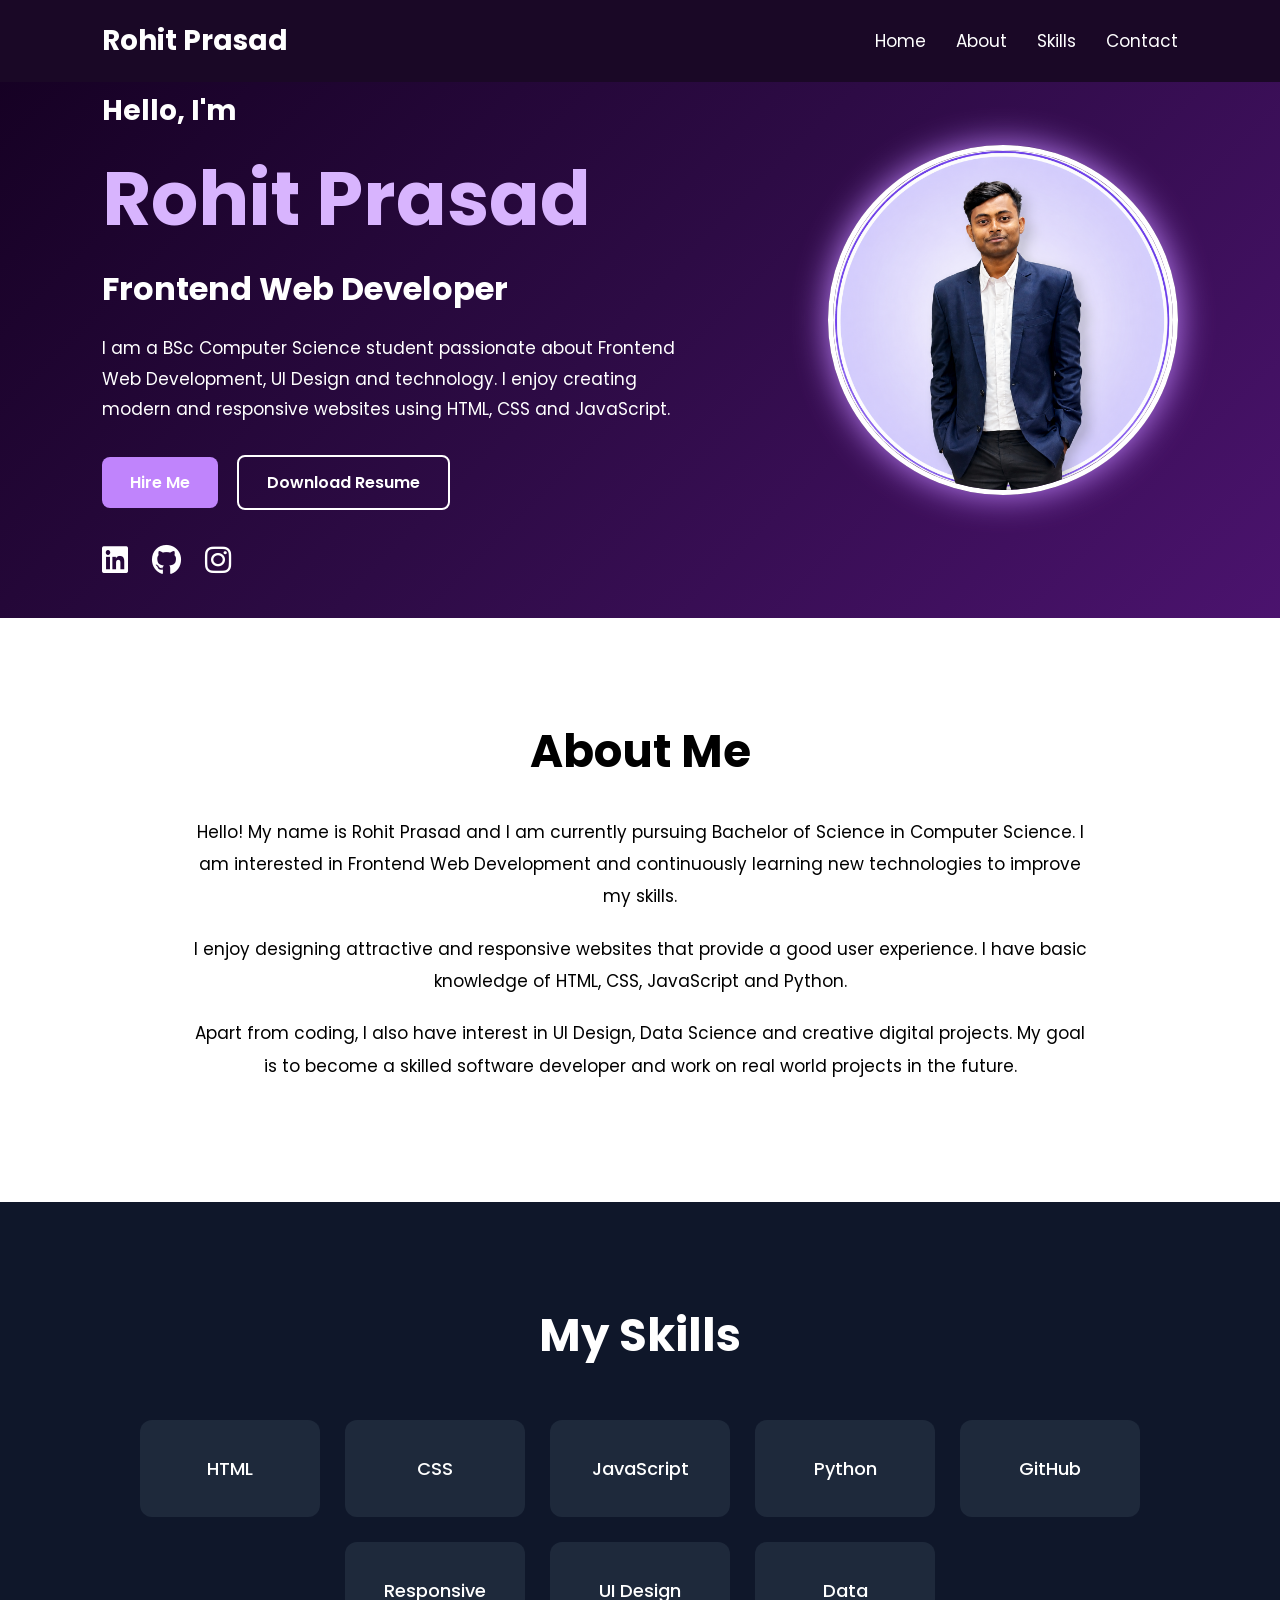
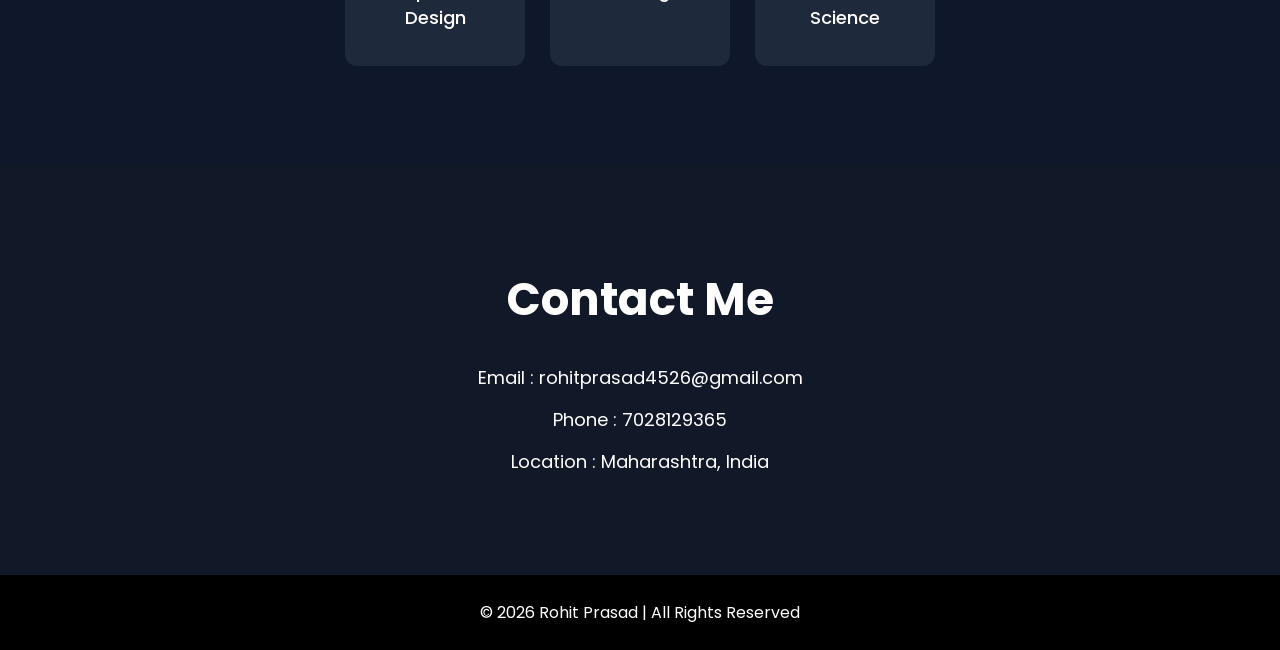
==== Task1_Portfolio/index.html @ 903c0bda "Add files via upload" ====
<!DOCTYPE html>
<html lang="en">

<head>

    <meta charset="UTF-8">

    <meta name="viewport" content="width=device-width, initial-scale=1.0">

    <title>Rohit Portfolio</title>

    <link rel="stylesheet" href="style.css">

    <!-- Google Font -->

    <link href="https://fonts.googleapis.com/css2?family=Poppins:wght@300;400;500;600&display=swap" rel="stylesheet">

    <!-- Font Awesome -->

    <link rel="stylesheet"
        href="https://cdnjs.cloudflare.com/ajax/libs/font-awesome/6.5.1/css/all.min.css">

</head>

<body>

    <!-- Navbar -->

    <nav>

        <h2 class="logo">Rohit Prasad</h2>

        <ul id="menu">

            <li><a href="#home">Home</a></li>

            <li><a href="#about">About</a></li>

            <li><a href="#skills">Skills</a></li>

            <li><a href="#contact">Contact</a></li>

        </ul>

        <div id="menu-btn">
            ☰
        </div>

    </nav>

    <!-- Home Section -->

    <section id="home">

        <div class="home-text">

            <h3>Hello, I'm</h3>

            <h1>Rohit Prasad</h1>

            <h2>Frontend Web Developer</h2>

            <p>
                I am a BSc Computer Science student passionate about
                Frontend Web Development, UI Design and technology.
                I enjoy creating modern and responsive websites using
                HTML, CSS and JavaScript.
            </p>

            <div class="buttons">

                <button>Hire Me</button>

<a href="resume.pdf" download>
<button class="btn2">Download Resume</button>
</a>
            </div>

            <!-- Social Icons -->

            <div class="social-icons">

                <i class="fa-brands fa-linkedin"></i>

                <i class="fa-brands fa-github"></i>

                <i class="fa-brands fa-instagram"></i>

            </div>

        </div>

        <!-- Image -->

        <div class="home-image">

            <img src="myimage.png" alt="profile">

        </div>

    </section>

    <!-- About Section -->

    <section id="about">

        <div class="about-text">

            <h1>About Me</h1>

            <p>
                Hello! My name is Rohit Prasad and I am currently pursuing
                Bachelor of Science in Computer Science. I am interested in
                Frontend Web Development and continuously learning new
                technologies to improve my skills.
            </p>

            <p>
                I enjoy designing attractive and responsive websites that
                provide a good user experience. I have basic knowledge of
                HTML, CSS, JavaScript and Python.
            </p>

            <p>
                Apart from coding, I also have interest in UI Design,
                Data Science and creative digital projects.
                My goal is to become a skilled software developer and
                work on real world projects in the future.
            </p>

        </div>

    </section>

    <!-- Skills Section -->

    <section id="skills">

        <h1>My Skills</h1>

        <div class="skills-box">

            <div class="box">HTML</div>

            <div class="box">CSS</div>

            <div class="box">JavaScript</div>

            <div class="box">Python</div>

            <div class="box">GitHub</div>

            <div class="box">Responsive Design</div>

            <div class="box">UI Design</div>

            <div class="box">Data Science</div>

        </div>

    </section>

    <!-- Contact Section -->

    <section id="contact">

        <h1>Contact Me</h1>

        <p>Email : rohitprasad4526@gmail.com</p>

        <p>Phone : 7028129365</p>

        <p>Location : Maharashtra, India</p>

    </section>

    <!-- Footer -->

    <footer>

        <p>© 2026 Rohit Prasad | All Rights Reserved</p>

    </footer>

    <script src="script.js"></script>

</body>

</html>
---- Task1_Portfolio/style.css ----
*{
    margin:0;
    padding:0;
    box-sizing:border-box;
    font-family:'Poppins',sans-serif;
    scroll-behavior:smooth;
}

body{
    background:#0f172a;
    color:white;
}

/* Navbar */

nav{
    width:100%;
    display:flex;
    justify-content:space-between;
    align-items:center;
    padding:20px 8%;
    background:#1a0826;
    position:fixed;
    top:0;
    left:0;
    z-index:1000;
}

.logo{
    font-size:28px;
    color:#ffffff;
}

nav ul{
    display:flex;
    list-style:none;
}

nav ul li{
    margin-left:30px;
}

nav ul li a{
    color:white;
    text-decoration:none;
    transition:0.3s;
    font-size:17px;
}

nav ul li a:hover{
    color:#d8b4fe;
}

#menu-btn{
    display:none;
    font-size:28px;
    cursor:pointer;
}

/* Home Section */
#home{
    min-height:auto;
    display:flex;
    justify-content:space-between;
    align-items:center;
    padding:90px 8% 40px;

    background: linear-gradient(
    135deg,
    #140021,
    #2d0b45,
    #4b136e
    );
}

.home-text{
    max-width:600px;
}

.home-text h3{
    font-size:28px;
}

.home-text h1{
    font-size:75px;
    color:#d8b4fe;
    margin-top:10px;
}

.home-text h2{
    margin-top:10px;
    font-size:32px;
}

.home-text p{
    margin-top:20px;
    line-height:1.8;
    font-size:17px;
}

/* Buttons */

.buttons{
    margin-top:30px;
}

button{
    padding:13px 28px;
    border:none;
    border-radius:8px;
    background:#c084fc;
    color:white;
    cursor:pointer;
    margin-right:15px;
    transition:0.3s;
    font-size:16px;
    font-weight:600;
}

button:hover{
    background:#a855f7;
    transform:scale(1.05);
}

.btn2{
    background:transparent;
    border:2px solid white;
}

/* Social Icons */

.social-icons{
    margin-top:35px;
}

.social-icons i{
    font-size:30px;
    margin-right:20px;
    cursor:pointer;
    transition:0.3s;
}

.social-icons i:hover{
    color:#e9d5ff;
    transform:translateY(-5px);
}

/* Home Image */
.home-image{
    margin-top:-20px;
}

.home-image img{
    width:350px;
    height:350px;
    border-radius:50%;
    object-fit:cover;
    border:5px solid white;

    box-shadow:0 0 35px #c084fc;
}

/* About */

#about{
    padding:100px 8%;
    background:white;
    color:black;
}

.about-text{
    max-width:900px;
    margin:auto;
    text-align:center;
}

.about-text h1{
    font-size:45px;
    margin-bottom:30px;
}

.about-text p{
    line-height:1.9;
    margin-bottom:20px;
    font-size:17px;
}

/* Skills */

#skills{
    padding:100px 8%;
    text-align:center;
}

#skills h1{
    font-size:45px;
    margin-bottom:50px;
}

.skills-box{
    display:flex;
    justify-content:center;
    flex-wrap:wrap;
    gap:25px;
}

.box{
    background:#1e293b;
    padding:35px;
    width:180px;
    border-radius:12px;
    transition:0.3s;
    font-size:18px;
    font-weight:500;
}

.box:hover{
    transform:translateY(-10px);
    background:#7e22ce;
}

/* Contact */

#contact{
    padding:100px 8%;
    text-align:center;
    background:#111827;
}

#contact h1{
    font-size:45px;
    margin-bottom:30px;
}

#contact p{
    margin-top:15px;
    font-size:18px;
}

/* Footer */

footer{
    text-align:center;
    padding:25px;
    background:black;
}

/* Responsive */

@media(max-width:900px){

    #home{
        flex-direction:column-reverse;
        text-align:center;
        padding-top:90px;
    }

    .home-image img{
        width:270px;
        height:270px;
        margin-bottom:40px;
    }

    .home-text h1{
        font-size:55px;
    }

    .home-text h2{
        font-size:25px;
    }

    .buttons{
        display:flex;
        justify-content:center;
        flex-wrap:wrap;
        gap:15px;
    }

}

/* Mobile */

@media(max-width:768px){

    nav ul{
        display:none;
        flex-direction:column;
        background:#1a0826;
        position:absolute;
        top:80px;
        right:0;
        width:220px;
        text-align:center;
        padding:20px 0;
    }

    nav ul.active{
        display:flex;
    }

    nav ul li{
        margin:20px 0;
    }

    #menu-btn{
        display:block;
    }

    .home-text h1{
        font-size:45px;
    }

    .home-text h2{
        font-size:22px;
    }

    .home-text p{
        font-size:15px;
    }

    .about-text h1,
    #skills h1,
    #contact h1{
        font-size:38px;
    }

}
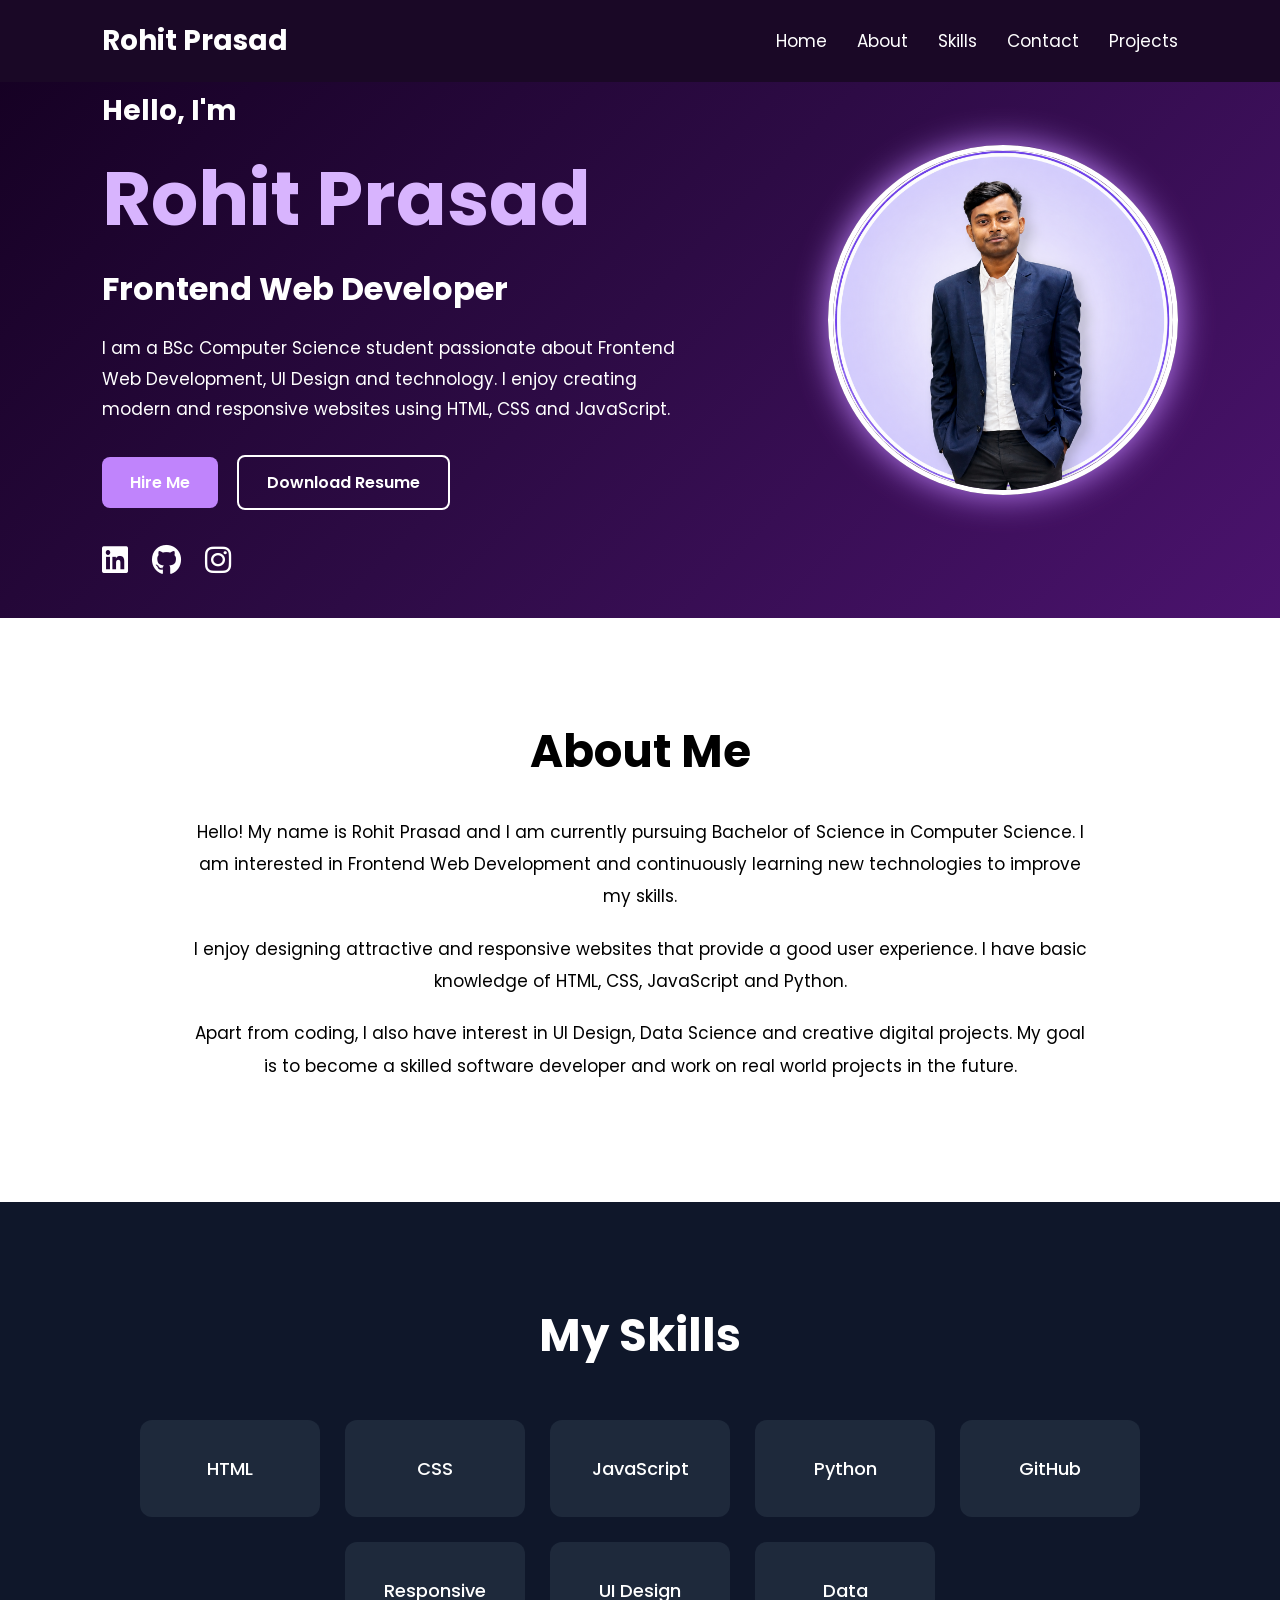
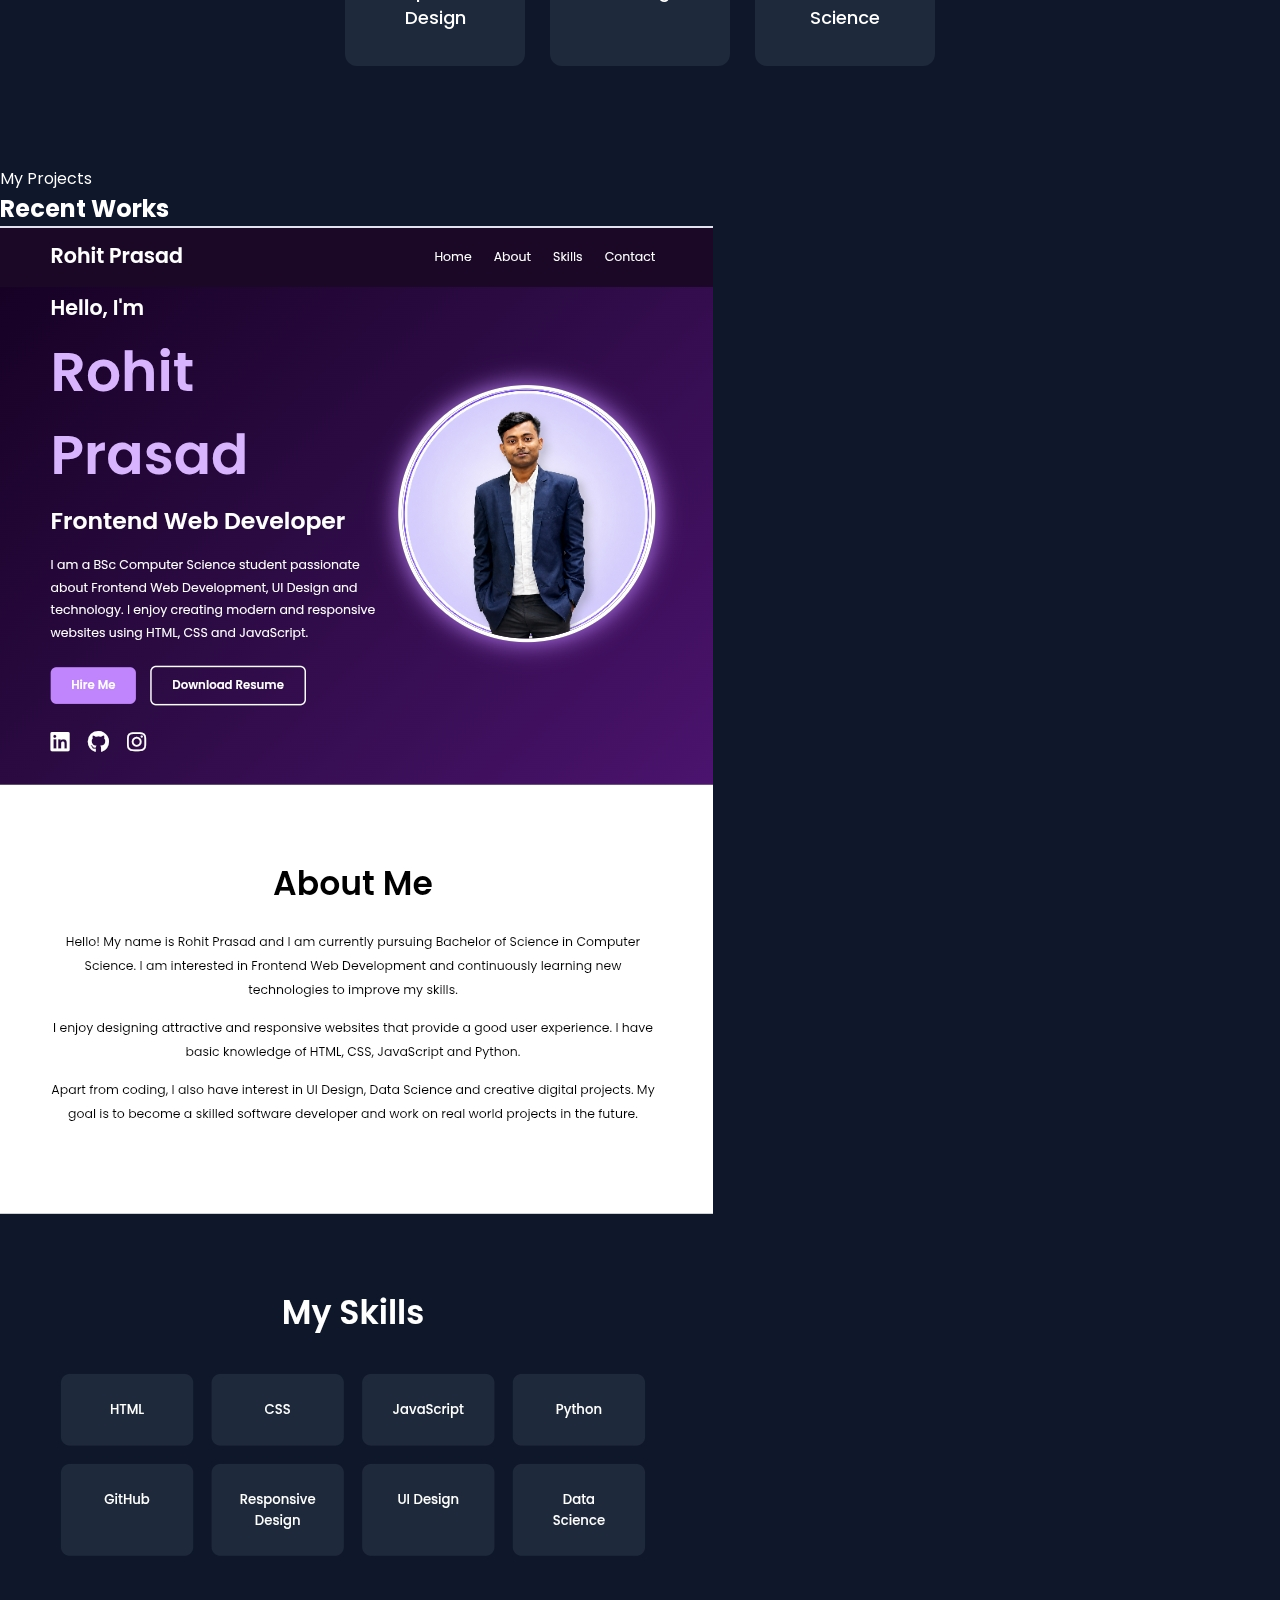
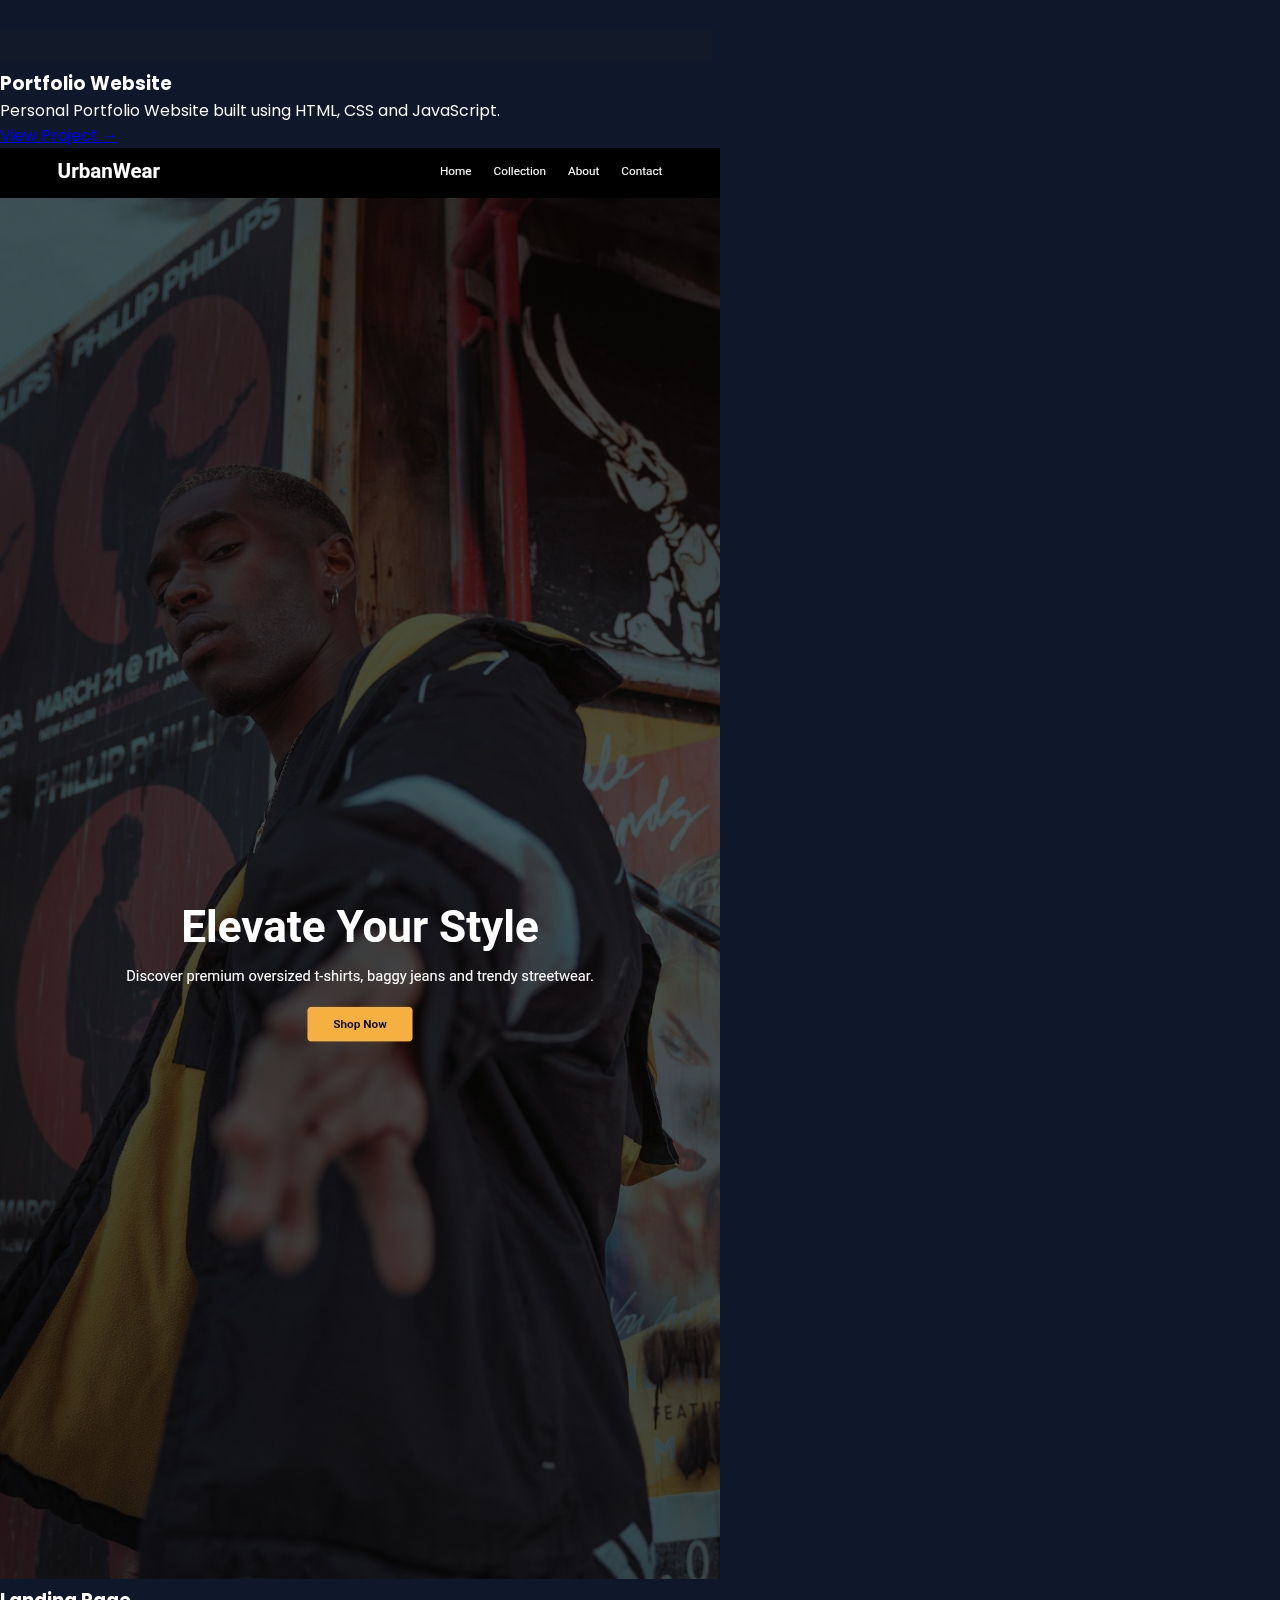
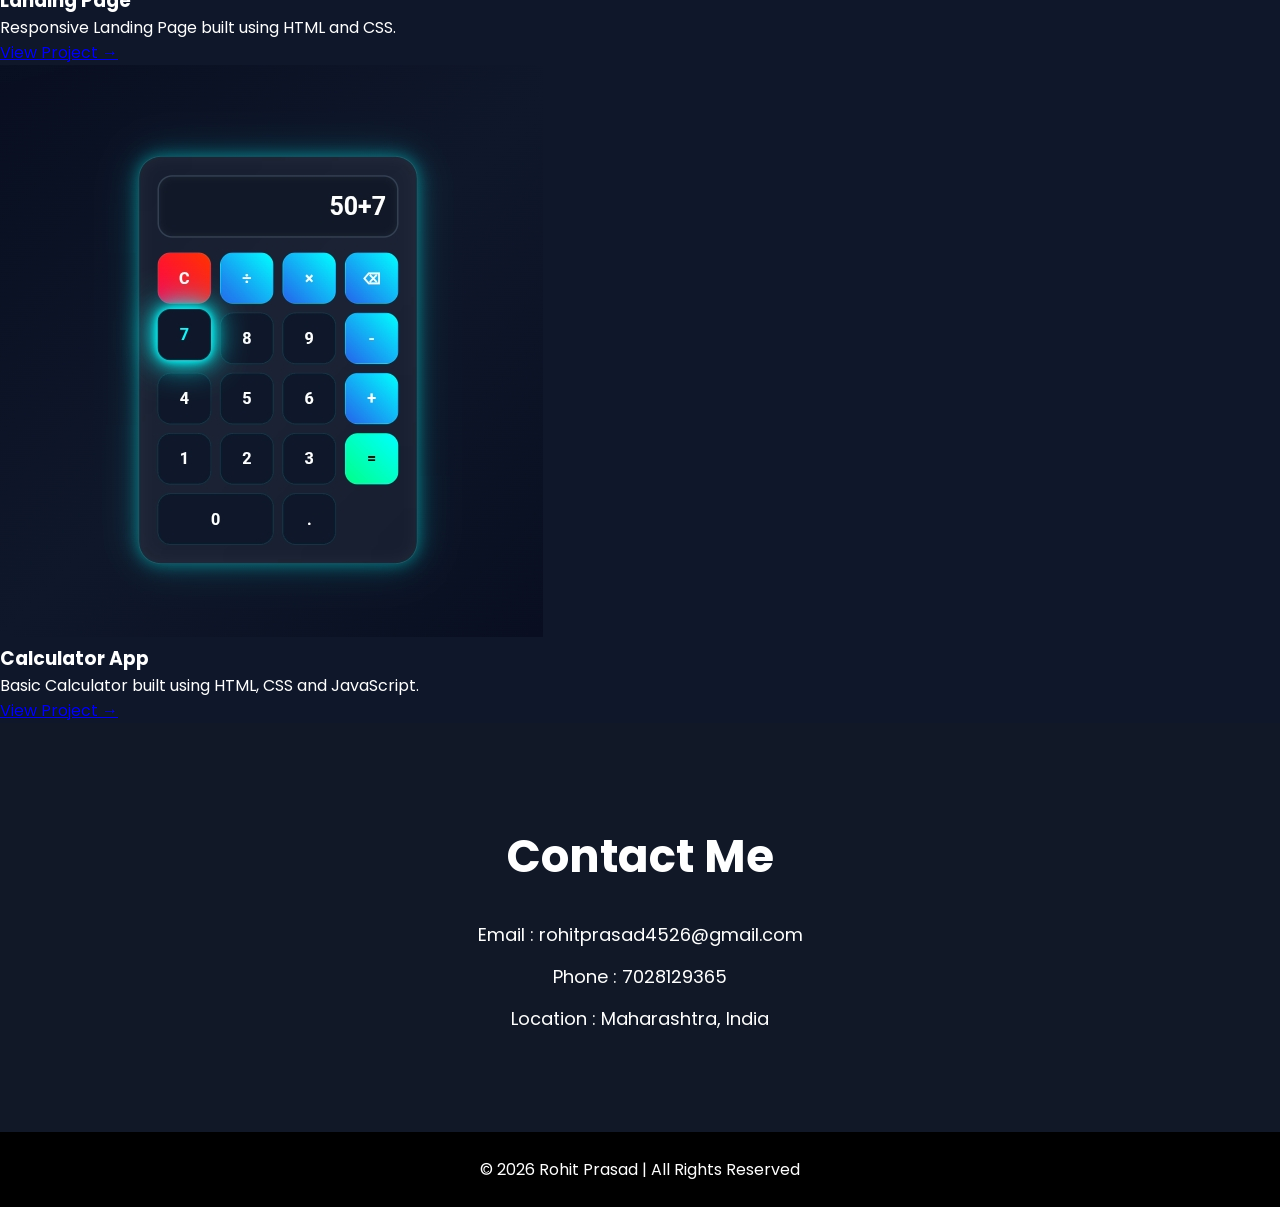
==== commit c3761dfc: "Add projects section with project details Added a projects section with project cards showcasing rec" ====
--- a/Task1_Portfolio/index.html
+++ b/Task1_Portfolio/index.html
@@ -40,6 +40,8 @@
 
             <li><a href="#contact">Contact</a></li>
 
+            <li><a href="#projects">Projects</a></li>
+            
         </ul>
 
         <div id="menu-btn">
@@ -160,6 +162,54 @@
 
     </section>
 
+    <section id="projects">
+
+    <p class="small-heading">My Projects</p>
+
+    <h2 class="section-title">Recent Works</h2>
+
+    <div class="project-container">
+
+        <div class="project-card">
+            <img src="task1.jpg" alt="Portfolio Website">
+
+            <h3>Portfolio Website</h3>
+
+            <p>Personal Portfolio Website built using HTML, CSS and JavaScript.</p>
+
+            <a href="https://rohit-lvl1-portfolio.netlify.app" target="_blank">
+                View Project →
+            </a>
+        </div>
+
+        <div class="project-card">
+            <img src="task2.jpg" alt="Landing Page">
+
+            <h3>Landing Page</h3>
+
+            <p>Responsive Landing Page built using HTML and CSS.</p>
+
+            <a href="https://rohit-landing-page.netlify.app" target="_blank">
+                View Project →
+            </a>
+        </div>
+
+        <div class="project-card">
+            <img src="task3.jpg" alt="Calculator">
+
+            <h3>Calculator App</h3>
+
+            <p>Basic Calculator built using HTML, CSS and JavaScript.</p>
+
+            <a href="https://rohit-calculator-lvl1.netlify.app" target="_blank">
+                View Project →
+            </a>
+        </div>
+
+    </div>
+
+    </section>
+
     <!-- Contact Section -->
 
     <section id="contact">
@@ -186,4 +236,4 @@
 
 </body>
 
-</html>+</html>
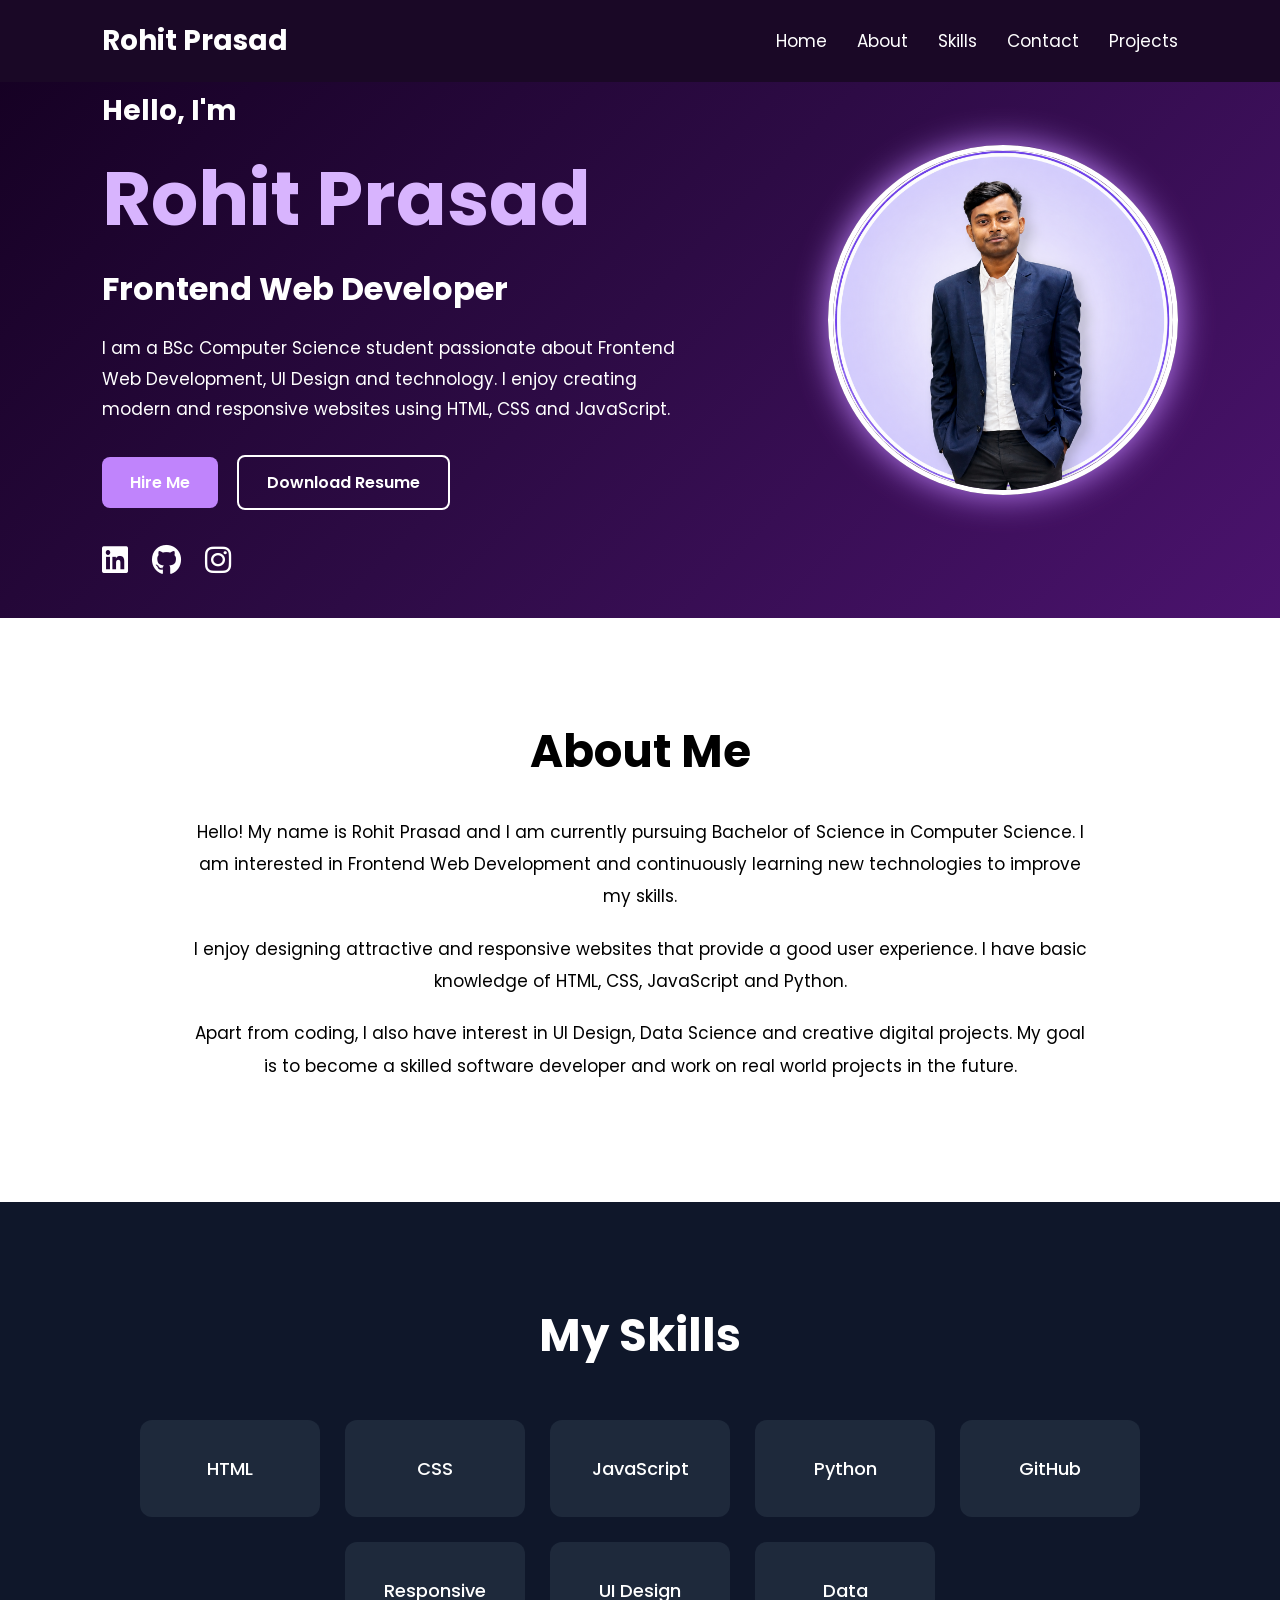
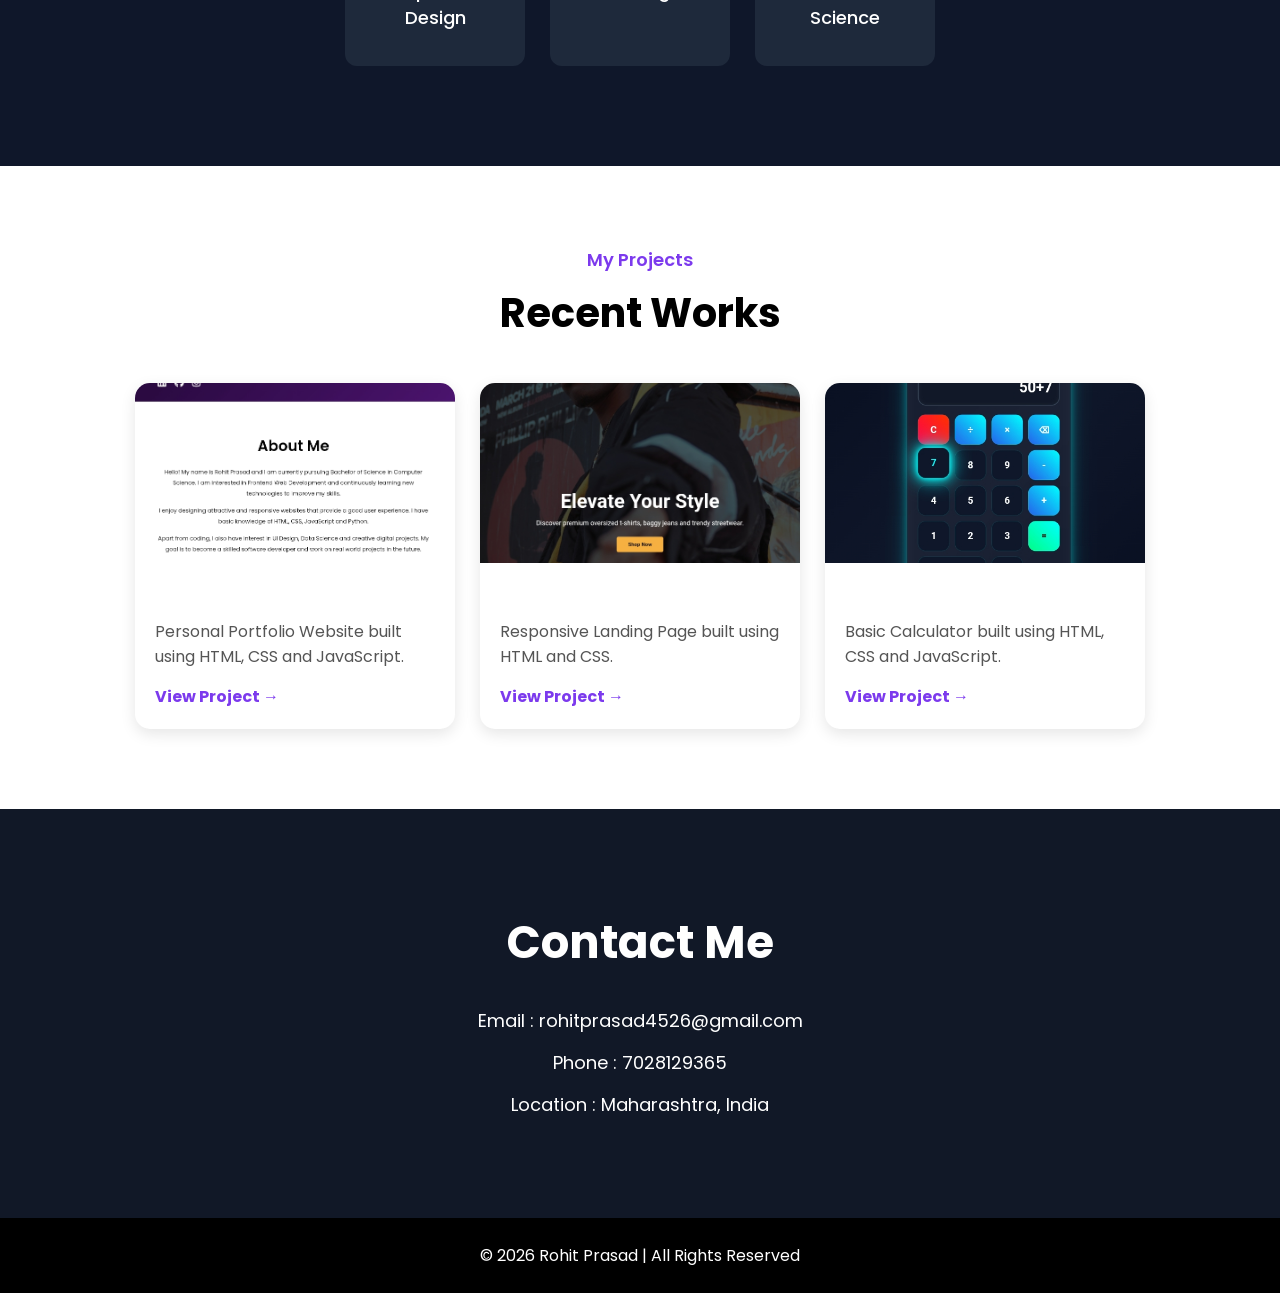
==== commit 15d436db: "Update project links in index.html" ====
--- a/Task1_Portfolio/index.html
+++ b/Task1_Portfolio/index.html
@@ -177,7 +177,7 @@
 
             <p>Personal Portfolio Website built using HTML, CSS and JavaScript.</p>
 
-            <a href="https://rohit-lvl1-portfolio.netlify.app" target="_blank">
+            <a href="https://rohit-portfolio-task1.vercel.app" target="_blank">
                 View Project →
             </a>
         </div>
@@ -189,7 +189,7 @@
 
             <p>Responsive Landing Page built using HTML and CSS.</p>
 
-            <a href="https://rohit-landing-page.netlify.app" target="_blank">
+            <a href="https://rohit-landingpage-task2.vercel.app" target="_blank">
                 View Project →
             </a>
         </div>
@@ -201,7 +201,7 @@
 
             <p>Basic Calculator built using HTML, CSS and JavaScript.</p>
 
-            <a href="https://rohit-calculator-lvl1.netlify.app" target="_blank">
+            <a href="https://rohit-calculator-task3.vercel.app" target="_blank">
                 View Project →
             </a>
         </div>
--- a/Task1_Portfolio/style.css
+++ b/Task1_Portfolio/style.css
@@ -217,6 +217,71 @@
 .box:hover{
     transform:translateY(-10px);
     background:#7e22ce;
+}
+
+/* Project */
+
+.small-heading{
+    text-align:center;
+    color:#7c3aed;
+    font-size:18px;
+    font-weight:600;
+    margin-bottom:10px;
+}
+
+.section-title{
+    text-align:center;
+    font-size:40px;
+    margin-bottom:40px;
+    color:black;
+}
+
+#projects{
+    padding:80px 10%;
+    background:#ffffff;
+}
+
+.project-container{
+    display:flex;
+    justify-content:center;
+    gap:25px;
+    flex-wrap:wrap;
+}
+
+.project-card{
+    width:320px;
+    background:#fff;
+    border-radius:15px;
+    overflow:hidden;
+    box-shadow:0 5px 15px rgba(0,0,0,0.1);
+    transition:0.3s;
+}
+
+.project-card:hover{
+    transform:translateY(-5px);
+}
+
+.project-card img{
+    width:100%;
+    height:180px;
+    object-fit:cover;
+}
+
+.project-card h3{
+    padding:15px 20px 5px;
+}
+
+.project-card p{
+    padding:0 20px;
+    color:#555;
+}
+
+.project-card a{
+    display:inline-block;
+    margin:15px 20px 20px;
+    text-decoration:none;
+    color:#7c3aed;
+    font-weight:bold;
 }
 
 /* Contact */
@@ -324,4 +389,4 @@
         font-size:38px;
     }
 
-}+}
